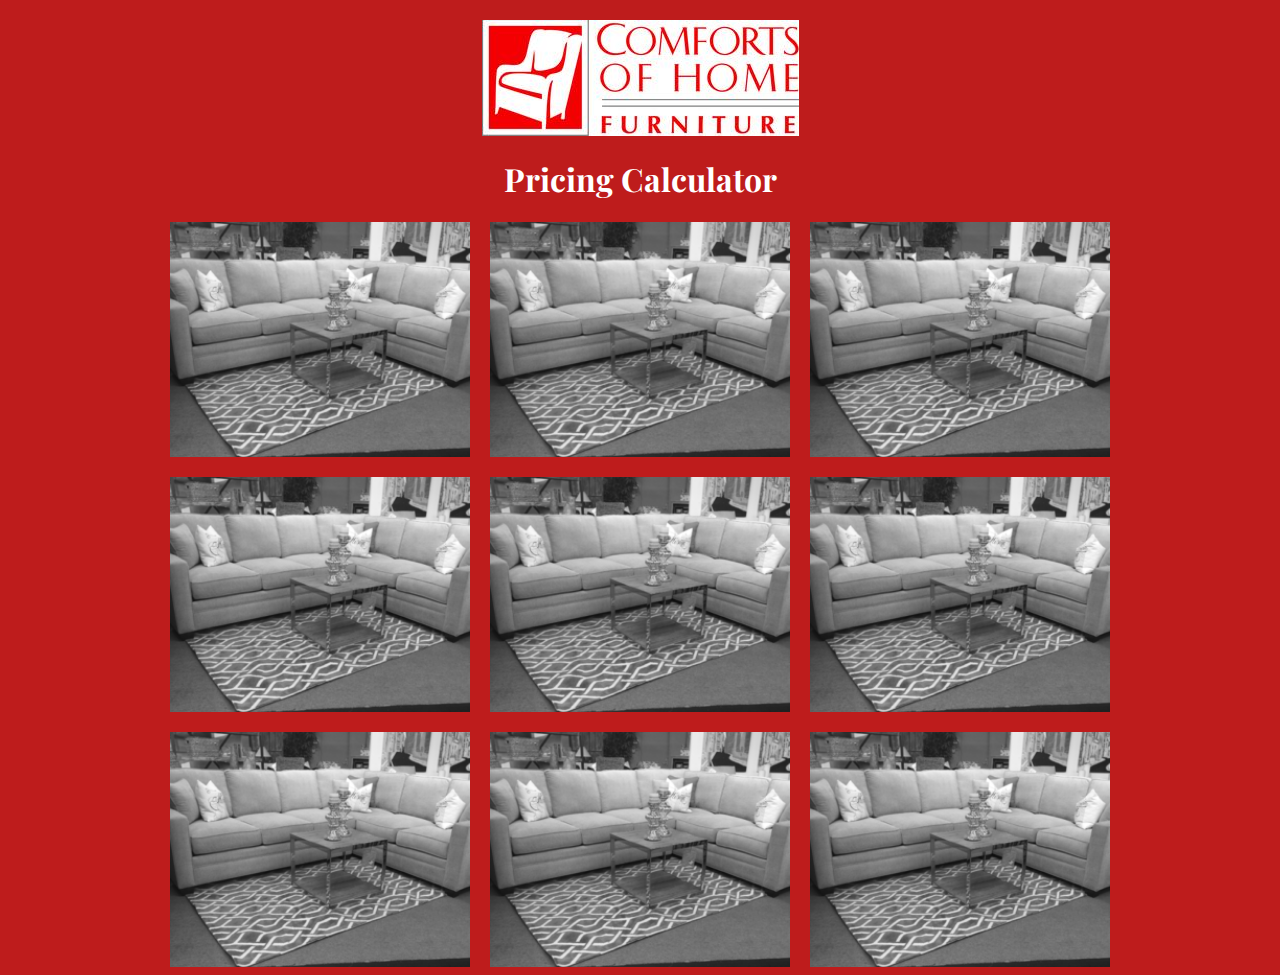
==== index.html @ b381969a "first commit" ====
<!DOCTYPE html>
<html>
  <head>
    <meta charset="UTF-8" />
    <title>Comforts of Home Pricing</title>
    <link rel="stylesheet" href="style.css" />
    <link
      href="https://fonts.googleapis.com/css?family=Playfair+Display"
      rel="stylesheet"
    />
  </head>

  <body>
    <header>
      <a href="index.html"><img src="img/logo.jpeg"/></a>
    </header>
    <h1>Pricing Calculator</h1>
    <div class="container">
      <a class="man1" href="manu1.html"><img src="img/placeholder.png"/></a>
      <a class="man2" href="manu2.html"><img src="img/placeholder.png"/></a>
      <a class="man3" href="manu1.html"><img src="img/placeholder.png"/></a>
      <a class="man4" href="manu2.html"><img src="img/placeholder.png"/></a>
      <a class="man5" href="manu1.html"><img src="img/placeholder.png"/></a>
      <a class="man6" href="manu2.html"><img src="img/placeholder.png"/></a>
      <a class="man7" href="manu1.html"><img src="img/placeholder.png"/></a>
      <a class="man8" href="manu2.html"><img src="img/placeholder.png"/></a>
      <a class="man9" href="manu1.html"><img src="img/placeholder.png"/></a>
    </div>
  </body>
</html>
---- style.css ----
header {
  margin-top: 20px;
}

img {
  display: block;
  margin-left: auto;
  margin-right: auto;
}

body {
  background-color: #be1c1c;
}

h1 {
  text-align: center;
  color: #fff;
  font-family: "Playfair Display", serif;
}

.container {
  display: grid;
  grid-gap: 20px;
  grid-template-columns: 1fr 300px 300px 300px 1fr;
  grid-template-rows: repeat(3, 1fr);
}

.container img {
  width: 300px;
}

.man1 {
  grid-column-start: 2;
  grid-row-start: 1;
}

.man2 {
  grid-column-start: 3;
  grid-row-start: 1;
}

.man3 {
  grid-column-start: 4;
  grid-row-start: 1;
}

.man4 {
  grid-column-start: 2;
  grid-row-start: 2;
}

.man5 {
  grid-column-start: 3;
  grid-row-start: 2;
}

.man6 {
  grid-column-start: 4;
  grid-row-start: 2;
}

.man7 {
  grid-column-start: 2;
  grid-row-start: 3;
}

.man8 {
  grid-column-start: 3;
  grid-row-start: 3;
}

.man9 {
  grid-column-start: 4;
  grid-row-start: 3;
}

.formLabel {
  color: #fff;
  font-family: "Playfair Display", serif;
  font-size: 40px;
  vertical-align: middle;
  padding-right: 20px;
}

.form1 {
  text-align: center;
  margin-top: 20px;
}

input[type="text"] {
  width: 50px%;
  padding: 12px 20px;
  margin: 8px 0;
  box-sizing: border-box;
}

.results {
  text-align: center;
  padding-top: 20px;
}
.resultText {
  color: #fff;
  font-family: "Playfair Display", serif;
  font-size: 40px;
  vertical-align: middle;
  padding-right: 200px;
}

.rules1 {
  padding-top: 50px;
  color: #fff;
  font-family: "Playfair Display", serif;
  text-align: center;
}

h3 {
    padding-top: 50px;
    color: #fff;
    font-family: "Playfair Display", serif;
    text-align: center;
}
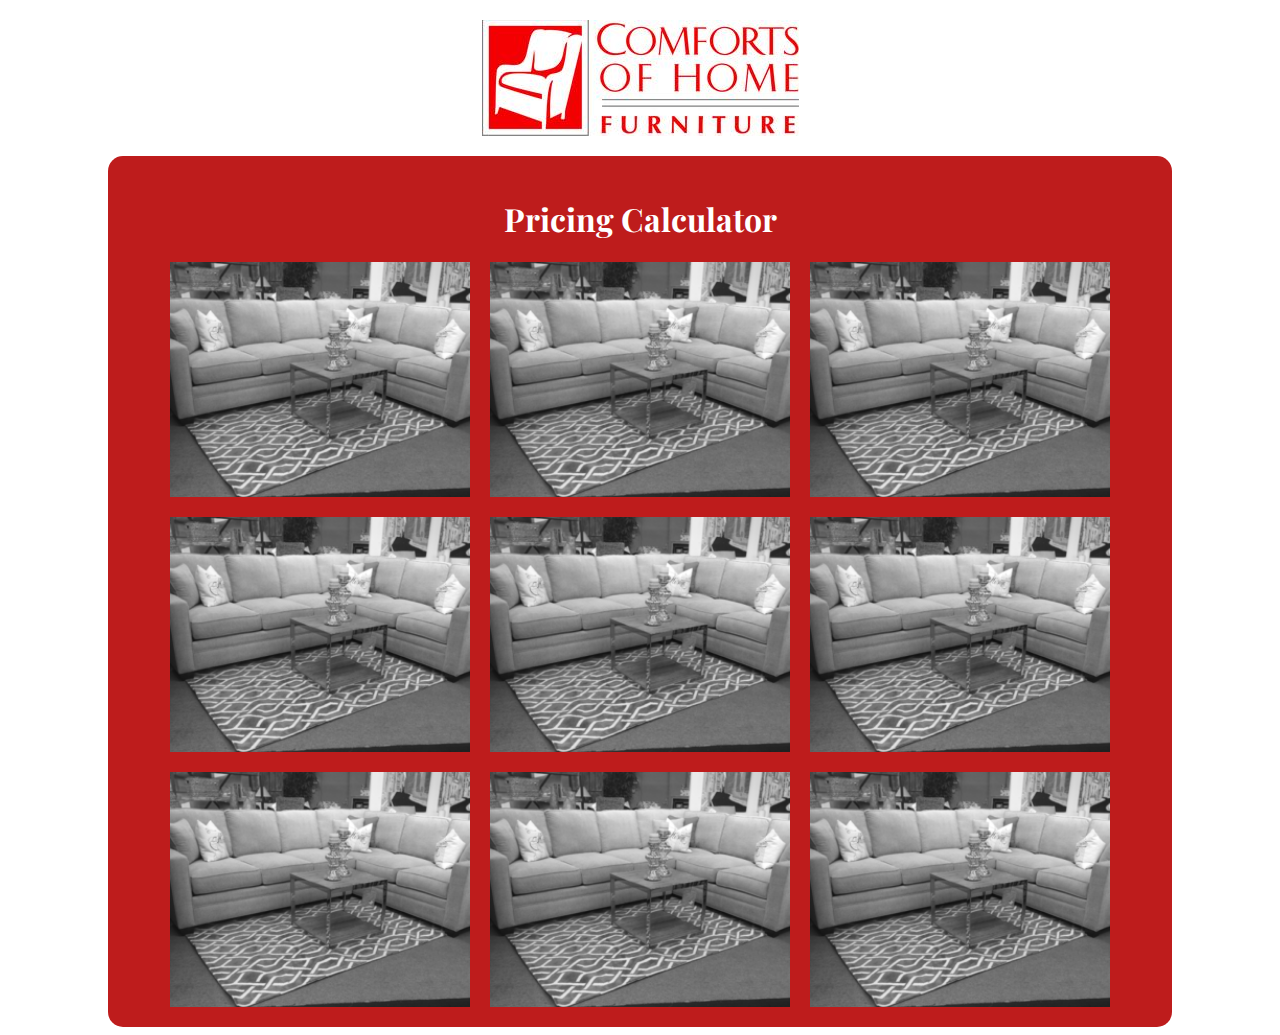
==== commit 43224d4b: "changed up some styling" ====
--- a/index.html
+++ b/index.html
@@ -14,17 +14,19 @@
     <header>
       <a href="index.html"><img src="img/logo.jpeg"/></a>
     </header>
-    <h1>Pricing Calculator</h1>
-    <div class="container">
-      <a class="man1" href="manu1.html"><img src="img/placeholder.png"/></a>
-      <a class="man2" href="manu2.html"><img src="img/placeholder.png"/></a>
-      <a class="man3" href="manu1.html"><img src="img/placeholder.png"/></a>
-      <a class="man4" href="manu2.html"><img src="img/placeholder.png"/></a>
-      <a class="man5" href="manu1.html"><img src="img/placeholder.png"/></a>
-      <a class="man6" href="manu2.html"><img src="img/placeholder.png"/></a>
-      <a class="man7" href="manu1.html"><img src="img/placeholder.png"/></a>
-      <a class="man8" href="manu2.html"><img src="img/placeholder.png"/></a>
-      <a class="man9" href="manu1.html"><img src="img/placeholder.png"/></a>
+    <div class="mainContent">
+      <h1>Pricing Calculator</h1>
+      <div class="container">
+        <a class="man1" href="manu1.html"><img src="img/placeholder.png"/></a>
+        <a class="man2" href="manu2.html"><img src="img/placeholder.png"/></a>
+        <a class="man3" href="manu1.html"><img src="img/placeholder.png"/></a>
+        <a class="man4" href="manu2.html"><img src="img/placeholder.png"/></a>
+        <a class="man5" href="manu1.html"><img src="img/placeholder.png"/></a>
+        <a class="man6" href="manu2.html"><img src="img/placeholder.png"/></a>
+        <a class="man7" href="manu1.html"><img src="img/placeholder.png"/></a>
+        <a class="man8" href="manu2.html"><img src="img/placeholder.png"/></a>
+        <a class="man9" href="manu1.html"><img src="img/placeholder.png"/></a>
+      </div>
     </div>
   </body>
 </html>
--- a/style.css
+++ b/style.css
@@ -8,8 +8,11 @@
   margin-right: auto;
 }
 
-body {
+.mainContent {
   background-color: #be1c1c;
+  border-radius: 15px;
+  margin: 20px 100px 0px 100px;
+  padding: 20px 0px 20px 0px;
 }
 
 h1 {
@@ -114,8 +117,8 @@
 }
 
 h3 {
-    padding-top: 50px;
-    color: #fff;
-    font-family: "Playfair Display", serif;
-    text-align: center;
-}+  padding-top: 50px;
+  color: #fff;
+  font-family: "Playfair Display", serif;
+  text-align: center;
+}
